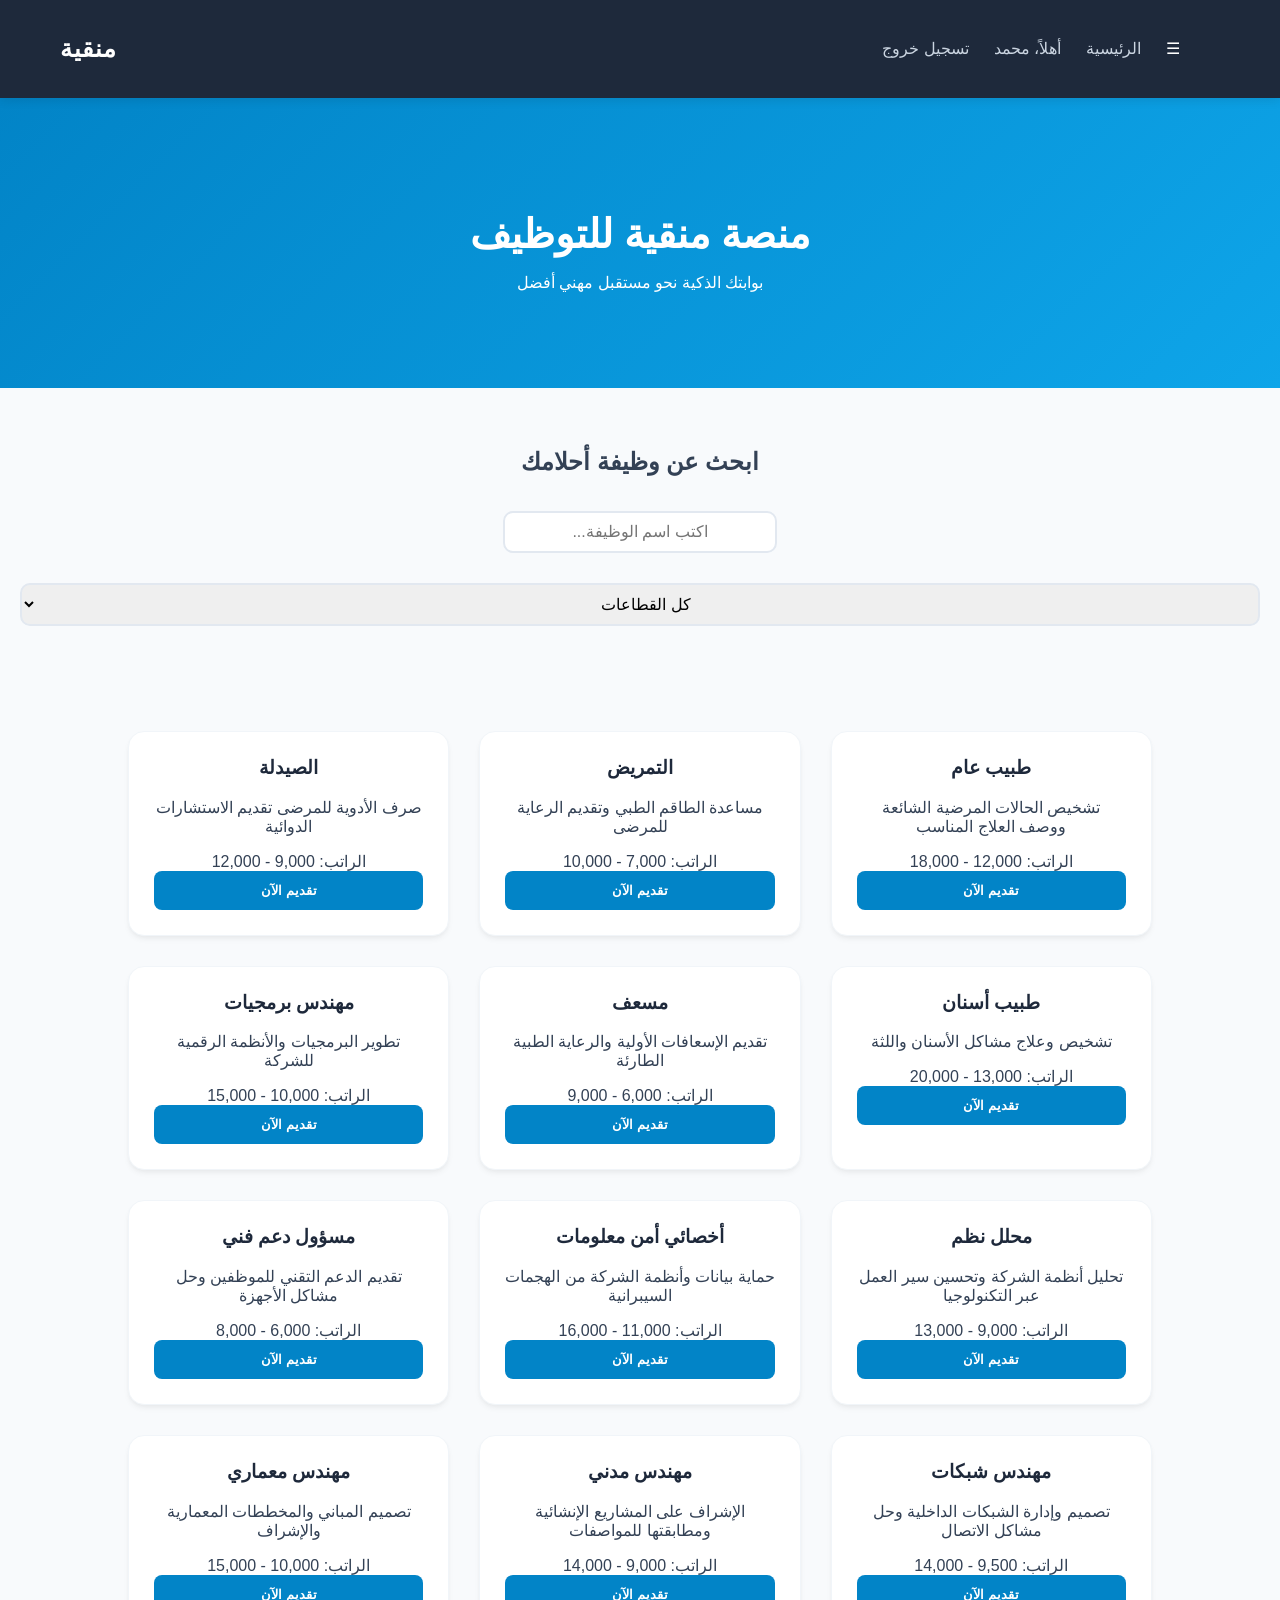
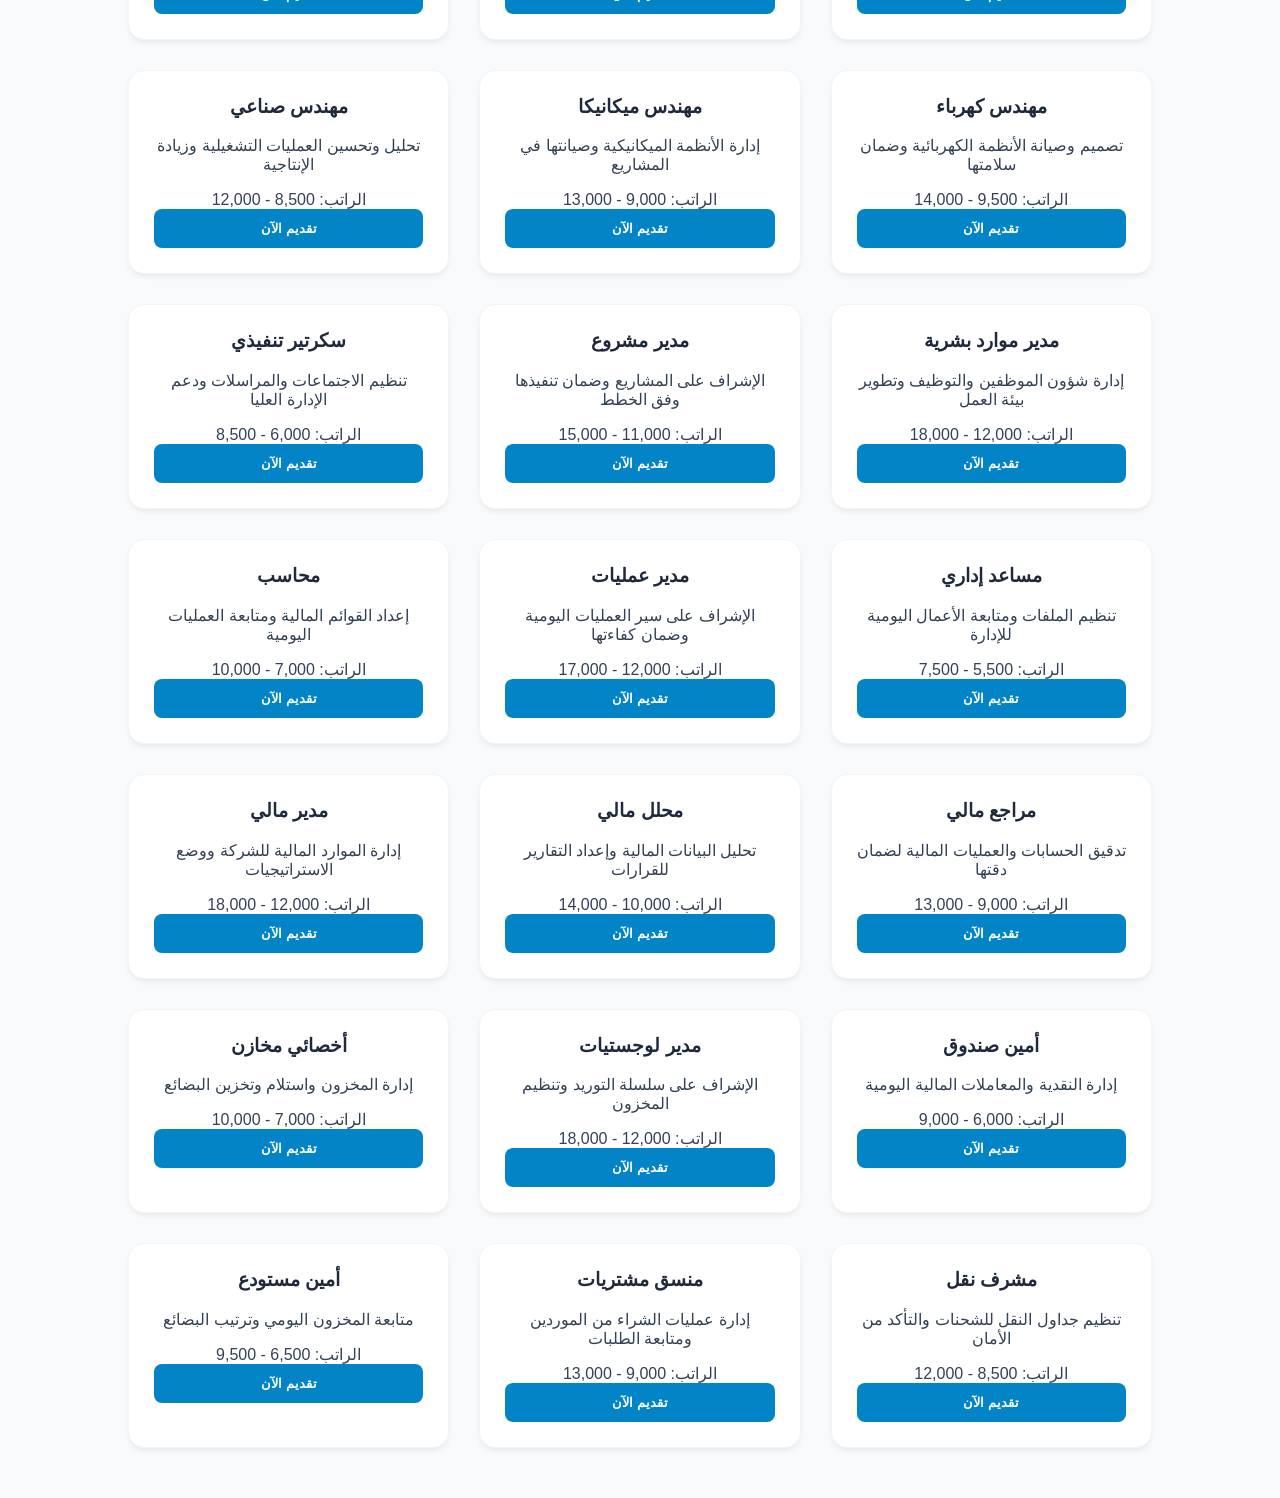
==== dashboard.html @ 789c924c "Add files via upload" ====
<!DOCTYPE html>
<html lang="ar" dir="rtl">

<head>
<meta charset="UTF-8">
<meta name="viewport" content="width=device-width, initial-scale=1.0">
<title>منقية | منصة التوظيف الذكية</title>
<link rel="stylesheet" href="style.css">
<link href="https://fonts.googleapis.com/css2?family=Cairo:wght@400;700&display=swap" rel="stylesheet">
</head>

<body class="jobs-page">

<div class="jobs-wrapper">
<header>
    <ul class="nav-links">
<div class="menu-btn" onclick="toggleMenu()">☰</div>
<li><a href="#" onclick="goHome(event)">الرئيسية</a></li>
<li><a href="#">أهلاً، محمد</a></li>
<li><a href="#" onclick="logout()">تسجيل خروج</a></li>
</ul>
<h2 class="logo">منقية</h2>
</header>

<div class="side-menu" id="sideMenu">
    <a href="#">حسابي</a>
    <a href="#">طلباتي</a>
    <a href="#">من نحن</a>
</div>

<section class="hero">
<h1>منصة منقية للتوظيف</h1>
<p>بوابتك الذكية نحو مستقبل مهني أفضل</p>
</section>

<section class="search-section" style="text-align: center; padding: 40px 20px;">
    <h2>ابحث عن وظيفة أحلامك</h2>
    <input type="text" placeholder="اكتب اسم الوظيفة..." id="searchInput" onkeyup="searchJobs()" style="padding:10px; width:250px;">
    
    <select id="jobFilter" onchange="filterJobs()" style="padding:10px;">
        <option value="all">كل القطاعات</option>
        <option value="medical">القطاع الصحي</option>
        <option value="tech">القطاع التقني</option>
        <option value="eng">القطاع الهندسي</option>
        <option value="admin">القطاع الإداري</option>
        <option value="finance">القطاع المالي</option>
        <option value="logistics">القطاع اللوجستي</option>
    </select>
</section>

<section class="jobs" id="jobsContainer">
        
    <div class="job" data-category="medical">
        <h3>طبيب عام</h3>
        <p>تشخيص الحالات المرضية الشائعة ووصف العلاج المناسب</p>
        <span class="salary">الراتب: 12,000 - 18,000</span>
        <div class="requirements-text" style="display:none;">المتطلبات: بكالوريوس طب عام، ترخيص مزاولة المهنة، خبرة 2+ سنوات.</div>
        <button onclick="openPopup('طبيب عام')">تقديم الآن</button>
    </div>

    <div class="job" data-category="medical">
        <h3>التمريض</h3>
        <p>مساعدة الطاقم الطبي وتقديم الرعاية للمرضى</p>
        <span class="salary">الراتب: 7,000 - 10,000</span>
        <button onclick="openPopup('التمريض')">تقديم الآن</button>
    </div>

    <div class="job" data-category="medical">
        <h3>الصيدلة</h3>
        <p>صرف الأدوية للمرضى تقديم الاستشارات الدوائية</p>
        <span class="salary">الراتب: 9,000 - 12,000</span>
        <button onclick="openPopup('الصيدلة')">تقديم الآن</button>
    </div>

    <div class="job" data-category="medical">
        <h3>طبيب أسنان</h3>
        <p>تشخيص وعلاج مشاكل الأسنان واللثة</p>
        <span class="salary">الراتب: 13,000 - 20,000</span>
        <button onclick="openPopup('طبيب أسنان')">تقديم الآن</button>
    </div>

    <div class="job" data-category="medical">
        <h3>مسعف</h3>
        <p>تقديم الإسعافات الأولية والرعاية الطبية الطارئة</p>
        <span class="salary">الراتب: 6,000 - 9,000</span>
        <button onclick="openPopup('مسعف')">تقديم الآن</button>
    </div>

    <div class="job" data-category="tech">
        <h3>مهندس برمجيات</h3>
        <p>تطوير البرمجيات والأنظمة الرقمية للشركة</p>
        <span class="salary">الراتب: 10,000 - 15,000</span>
        <button onclick="openPopup('مهندس برمجيات')">تقديم الآن</button>
    </div>

    <div class="job" data-category="tech">
        <h3>محلل نظم</h3>
        <p>تحليل أنظمة الشركة وتحسين سير العمل عبر التكنولوجيا</p>
        <span class="salary">الراتب: 9,000 - 13,000</span>
        <button onclick="openPopup('محلل نظم')">تقديم الآن</button>
    </div>

    <div class="job" data-category="tech">
        <h3>أخصائي أمن معلومات</h3>
        <p>حماية بيانات وأنظمة الشركة من الهجمات السيبرانية</p>
        <span class="salary">الراتب: 11,000 - 16,000</span>
        <button onclick="openPopup('أخصائي أمن معلومات')">تقديم الآن</button>
    </div>

    <div class="job" data-category="tech">
        <h3>مسؤول دعم فني</h3>
        <p>تقديم الدعم التقني للموظفين وحل مشاكل الأجهزة</p>
        <span class="salary">الراتب: 6,000 - 8,000</span>
        <button onclick="openPopup('مسؤول دعم فني')">تقديم الآن</button>
    </div>

    <div class="job" data-category="tech">
        <h3>مهندس شبكات</h3>
        <p>تصميم وإدارة الشبكات الداخلية وحل مشاكل الاتصال</p>
        <span class="salary">الراتب: 9,500 - 14,000</span>
        <button onclick="openPopup('مهندس شبكات')">تقديم الآن</button>
    </div>

    <div class="job" data-category="eng">
        <h3>مهندس مدني</h3>
        <p>الإشراف على المشاريع الإنشائية ومطابقتها للمواصفات</p>
        <span class="salary">الراتب: 9,000 - 14,000</span>
        <button onclick="openPopup('مهندس مدني')">تقديم الآن</button>
    </div>

    <div class="job" data-category="eng">
        <h3>مهندس معماري</h3>
        <p>تصميم المباني والمخططات المعمارية والإشراف</p>
        <span class="salary">الراتب: 10,000 - 15,000</span>
        <button onclick="openPopup('مهندس معماري')">تقديم الآن</button>
    </div>

    <div class="job" data-category="eng">
        <h3>مهندس كهرباء</h3>
        <p>تصميم وصيانة الأنظمة الكهربائية وضمان سلامتها</p>
        <span class="salary">الراتب: 9,500 - 14,000</span>
        <button onclick="openPopup('مهندس كهرباء')">تقديم الآن</button>
    </div>

    <div class="job" data-category="eng">
        <h3>مهندس ميكانيكا</h3>
        <p>إدارة الأنظمة الميكانيكية وصيانتها في المشاريع</p>
        <span class="salary">الراتب: 9,000 - 13,000</span>
        <button onclick="openPopup('مهندس ميكانيكا')">تقديم الآن</button>
    </div>

    <div class="job" data-category="eng">
        <h3>مهندس صناعي</h3>
        <p>تحليل وتحسين العمليات التشغيلية وزيادة الإنتاجية</p>
        <span class="salary">الراتب: 8,500 - 12,000</span>
        <button onclick="openPopup('مهندس صناعي')">تقديم الآن</button>
    </div>

    <div class="job" data-category="admin">
        <h3>مدير موارد بشرية</h3>
        <p>إدارة شؤون الموظفين والتوظيف وتطوير بيئة العمل</p>
        <span class="salary">الراتب: 12,000 - 18,000</span>
        <button onclick="openPopup('مدير موارد بشرية')">تقديم الآن</button>
    </div>

    <div class="job" data-category="admin">
        <h3>مدير مشروع</h3>
        <p>الإشراف على المشاريع وضمان تنفيذها وفق الخطط</p>
        <span class="salary">الراتب: 11,000 - 15,000</span>
        <button onclick="openPopup('مدير مشروع')">تقديم الآن</button>
    </div>

    <div class="job" data-category="admin">
        <h3>سكرتير تنفيذي</h3>
        <p>تنظيم الاجتماعات والمراسلات ودعم الإدارة العليا</p>
        <span class="salary">الراتب: 6,000 - 8,500</span>
        <button onclick="openPopup('سكرتير تنفيذي')">تقديم الآن</button>
    </div>

    <div class="job" data-category="admin">
        <h3>مساعد إداري</h3>
        <p>تنظيم الملفات ومتابعة الأعمال اليومية للإدارة</p>
        <span class="salary">الراتب: 5,500 - 7,500</span>
        <button onclick="openPopup('مساعد إداري')">تقديم الآن</button>
    </div>

    <div class="job" data-category="admin">
        <h3>مدير عمليات</h3>
        <p>الإشراف على سير العمليات اليومية وضمان كفاءتها</p>
        <span class="salary">الراتب: 12,000 - 17,000</span>
        <button onclick="openPopup('مدير عمليات')">تقديم الآن</button>
    </div>

    <div class="job" data-category="finance">
        <h3>محاسب</h3>
        <p>إعداد القوائم المالية ومتابعة العمليات اليومية</p>
        <span class="salary">الراتب: 7,000 - 10,000</span>
        <button onclick="openPopup('محاسب')">تقديم الآن</button>
    </div>

    <div class="job" data-category="finance">
        <h3>مراجع مالي</h3>
        <p>تدقيق الحسابات والعمليات المالية لضمان دقتها</p>
        <span class="salary">الراتب: 9,000 - 13,000</span>
        <button onclick="openPopup('مراجع مالي')">تقديم الآن</button>
    </div>

    <div class="job" data-category="finance">
        <h3>محلل مالي</h3>
        <p>تحليل البيانات المالية وإعداد التقارير للقرارات</p>
        <span class="salary">الراتب: 10,000 - 14,000</span>
        <button onclick="openPopup('محلل مالي')">تقديم الآن</button>
    </div>

    <div class="job" data-category="finance">
        <h3>مدير مالي</h3>
        <p>إدارة الموارد المالية للشركة ووضع الاستراتيجيات</p>
        <span class="salary">الراتب: 12,000 - 18,000</span>
        <button onclick="openPopup('مدير مالي')">تقديم الآن</button>
    </div>

    <div class="job" data-category="finance">
        <h3>أمين صندوق</h3>
        <p>إدارة النقدية والمعاملات المالية اليومية</p>
        <span class="salary">الراتب: 6,000 - 9,000</span>
        <button onclick="openPopup('أمين صندوق')">تقديم الآن</button>
    </div>

    <div class="job" data-category="logistics">
        <h3>مدير لوجستيات</h3>
        <p>الإشراف على سلسلة التوريد وتنظيم المخزون</p>
        <span class="salary">الراتب: 12,000 - 18,000</span>
        <button onclick="openPopup('مدير لوجستيات')">تقديم الآن</button>
    </div>

    <div class="job" data-category="logistics">
        <h3>أخصائي مخازن</h3>
        <p>إدارة المخزون واستلام وتخزين البضائع</p>
        <span class="salary">الراتب: 7,000 - 10,000</span>
        <button onclick="openPopup('أخصائي مخازن')">تقديم الآن</button>
    </div>

    <div class="job" data-category="logistics">
        <h3>مشرف نقل</h3>
        <p>تنظيم جداول النقل للشحنات والتأكد من الأمان</p>
        <span class="salary">الراتب: 8,500 - 12,000</span>
        <button onclick="openPopup('مشرف نقل')">تقديم الآن</button>
    </div>

    <div class="job" data-category="logistics">
        <h3>منسق مشتريات</h3>
        <p>إدارة عمليات الشراء من الموردين ومتابعة الطلبات</p>
        <span class="salary">الراتب: 9,000 - 13,000</span>
        <button onclick="openPopup('منسق مشتريات')">تقديم الآن</button>
    </div>

    <div class="job" data-category="logistics">
        <h3>أمين مستودع</h3>
        <p>متابعة المخزون اليومي وترتيب البضائع</p>
        <span class="salary">الراتب: 6,500 - 9,500</span>
        <button onclick="openPopup('أمين مستودع')">تقديم الآن</button>
    </div>
</section>

<div class="popup" id="matchPopup">
<div class="popup-box">
<h3>نتيجة التوافق</h3>
<div class="match" id="matchPercent">70%</div>
<div id="gapReport"></div>
<br>
<button onclick="closePopup()">إغلاق</button>
</div>
</div>

</div>

<script src="script.js"></script>
</body>
</html>
---- style.css ----
/* ================= عام ================= */
body {
    font-family: 'Segoe UI', Tahoma, Geneva, Verdana, sans-serif;
    margin: 0;
    direction: rtl;
    background: #f8fafc;
    color: #334155;
}

/* ================= الهيدر ================= */
header {
    background: #1e293b;
    color: white;
    display: flex;
    justify-content: space-between;
    align-items: center;
    padding: 15px 60px;
    box-shadow: 0 2px 10px rgba(0,0,0,0.1);
    position: sticky;
    top: 0;
    z-index: 100;
}

.logo {
    font-size: 24px;
    font-weight: bold;
    letter-spacing: 1px;
}

.nav-links {
    list-style: none;
    display: flex;
    gap: 25px;
}

.nav-links a {
    color: #cbd5e1;
    text-decoration: none;
    font-weight: 500;
    transition: 0.3s;
}

.nav-links a:hover {
    color: white;
}

/* ================= الهيرو ================= */
.hero {
    text-align: center;
    padding: 80px 20px;
    background: linear-gradient(135deg, #0284c7 0%, #0ea5e9 100%);
    color: white;
}

.hero h1 {
    font-size: 2.5rem;
    margin-bottom: 10px;
}

/* ================= SIDE MENU ================= */
.side-menu {
    position: fixed;
    top: 0;
    right: -260px;
    width: 260px;
    height: 100%;
    background: #1f2937;
    padding-top: 80px;
    display: flex;
    flex-direction: column;
    gap: 20px;
    transition: 0.3s;
    z-index: 1000;
}

.side-menu a {
    color: white;
    text-decoration: none;
    padding: 12px 20px;
}

.side-menu a:hover {
    background: #374151;
}

.side-menu.open {
    right: 0;
}

/* ================= الوظائف ================= */
.jobs {
    display: grid;
    grid-template-columns: repeat(auto-fit, minmax(280px, 1fr));
    gap: 30px;
    padding: 50px 10%;
    max-width: 1200px;
    margin: auto;
}

.job {
    background: white;
    padding: 25px;
    border-radius: 16px;
    box-shadow: 0 4px 6px -1px rgba(0,0,0,0.05), 0 2px 4px -1px rgba(0,0,0,0.03);
    border: 1px solid #f1f5f9;
    transition: all 0.3s ease;
    text-align: center;
}

.job:hover {
    transform: translateY(-8px);
    box-shadow: 0 20px 25px -5px rgba(0,0,0,0.1);
}

.job h3 {
    margin-top: 0;
    color: #1e293b;
}

/* ================= الأزرار ================= */
button {
    background: #0284c7;
    border: none;
    color: white;
    padding: 12px 24px;
    border-radius: 8px;
    cursor: pointer;
    font-weight: 600;
    transition: 0.2s;
    width: 100%;
}

button:hover {
    background: #0369a1;
    box-shadow: 0 4px 12px rgba(2, 132, 199, 0.3);
}

/* ================= النوافذ المنبثقة ================= */
.popup {
    position: fixed;
    top: 0; left: 0;
    width: 100%; height: 100%;
    background: rgba(15, 23, 42, 0.7);
    display: none;
    justify-content: center;
    align-items: center;
    z-index: 1000;
    backdrop-filter: blur(4px);
}

.popup-box {
    background: white;
    padding: 40px;
    border-radius: 20px;
    width: 100%;
    max-width: 400px;
    text-align: center;
    position: relative;
    box-shadow: 0 25px 50px -12px rgba(0,0,0,0.25);
    animation: slideIn 0.3s ease-out;
}

@keyframes slideIn {
    from { transform: translateY(20px); opacity: 0; }
    to { transform: translateY(0); opacity: 1; }
}

/* ================= المدخلات ================= */
input, select {
    width: 100%;
    padding: 14px;
    margin: 15px 0;
    border-radius: 10px;
    border: 2px solid #e2e8f0;
    font-size: 16px;
    transition: 0.3s;
    outline: none;
    text-align: center;
}

input:focus, select:focus {
    border-color: #0284c7;
    box-shadow: 0 0 0 4px rgba(2, 132, 199, 0.1);
}

/* ================= عرض البيانات ================= */
.info-display {
    background: #f1f5f9;
    padding: 15px;
    border-radius: 12px;
    margin: 20px 0;
    text-align: right;
    border-right: 5px solid #0284c7;
}

.info-display p {
    margin: 8px 0;
    font-size: 14px;
}

/* ================= نصوص الخطأ ================= */
.error-text {
    color: #dc2626;
    font-size: 13px;
    margin-bottom: 10px;
}

/* ================= زر الإغلاق ================= */
.close-btn {
    position: absolute;
    top: 15px;
    left: 15px;
    cursor: pointer;
    font-size: 22px;
    color: #94a3b8;
}

.close-btn:hover {
    color: #1e293b;
}

/* ================= صفحة تسجيل الدخول ================= */
.login-page {
    display: flex;
    justify-content: center;
    align-items: center;
    min-height: 100vh;
    background: #f1f5f9;
}

.login-section {
    width: 100%;
    max-width: 400px;
    padding: 40px 30px;
    background: white;
    border-radius: 20px;
    box-shadow: 0 20px 40px rgba(0,0,0,0.1);
}

.login-form h2.form-title {
    text-align: center;
    margin-bottom: 20px;
    font-size: 24px;
    color: #1e293b;
}

.login-form label {
    font-weight: 500;
    font-size: 14px;
    display: block;
    margin-top: 10px;
    text-align: right;
}

.login-form .hidden {
    display: none;
}

.login-form button {
    margin-top: 20px;
}

/* ================= صفحة تقرير التوافق ================= */
.match-section {
    margin: 30px auto;
    max-width: 600px;
    text-align: center;
}

.match-bar-container {
    width: 100%;
    background: #e2e8f0;
    border-radius: 10px;
    height: 30px;
    margin: 15px 0;
    overflow: hidden;
}

.match-bar {
    height: 100%;
    width: 0%;
    background: #0284c7;
    border-radius: 10px;
    transition: width 0.5s ease;
}

.percentage-label {
    font-weight: bold;
    margin-bottom: 20px;
}

.gap-section, .recommend-section {
    max-width: 600px;
    margin: 20px auto;
    background: white;
    padding: 20px;
    border-radius: 16px;
    box-shadow: 0 4px 6px -1px rgba(0,0,0,0.05);
}

.gap-list, .recommend-list {
    list-style: inside disc;
    padding-left: 0;
}

.final-apply-btn {
    display: block;
    margin: 30px auto;
    max-width: 200px;
    font-size: 16px;
}
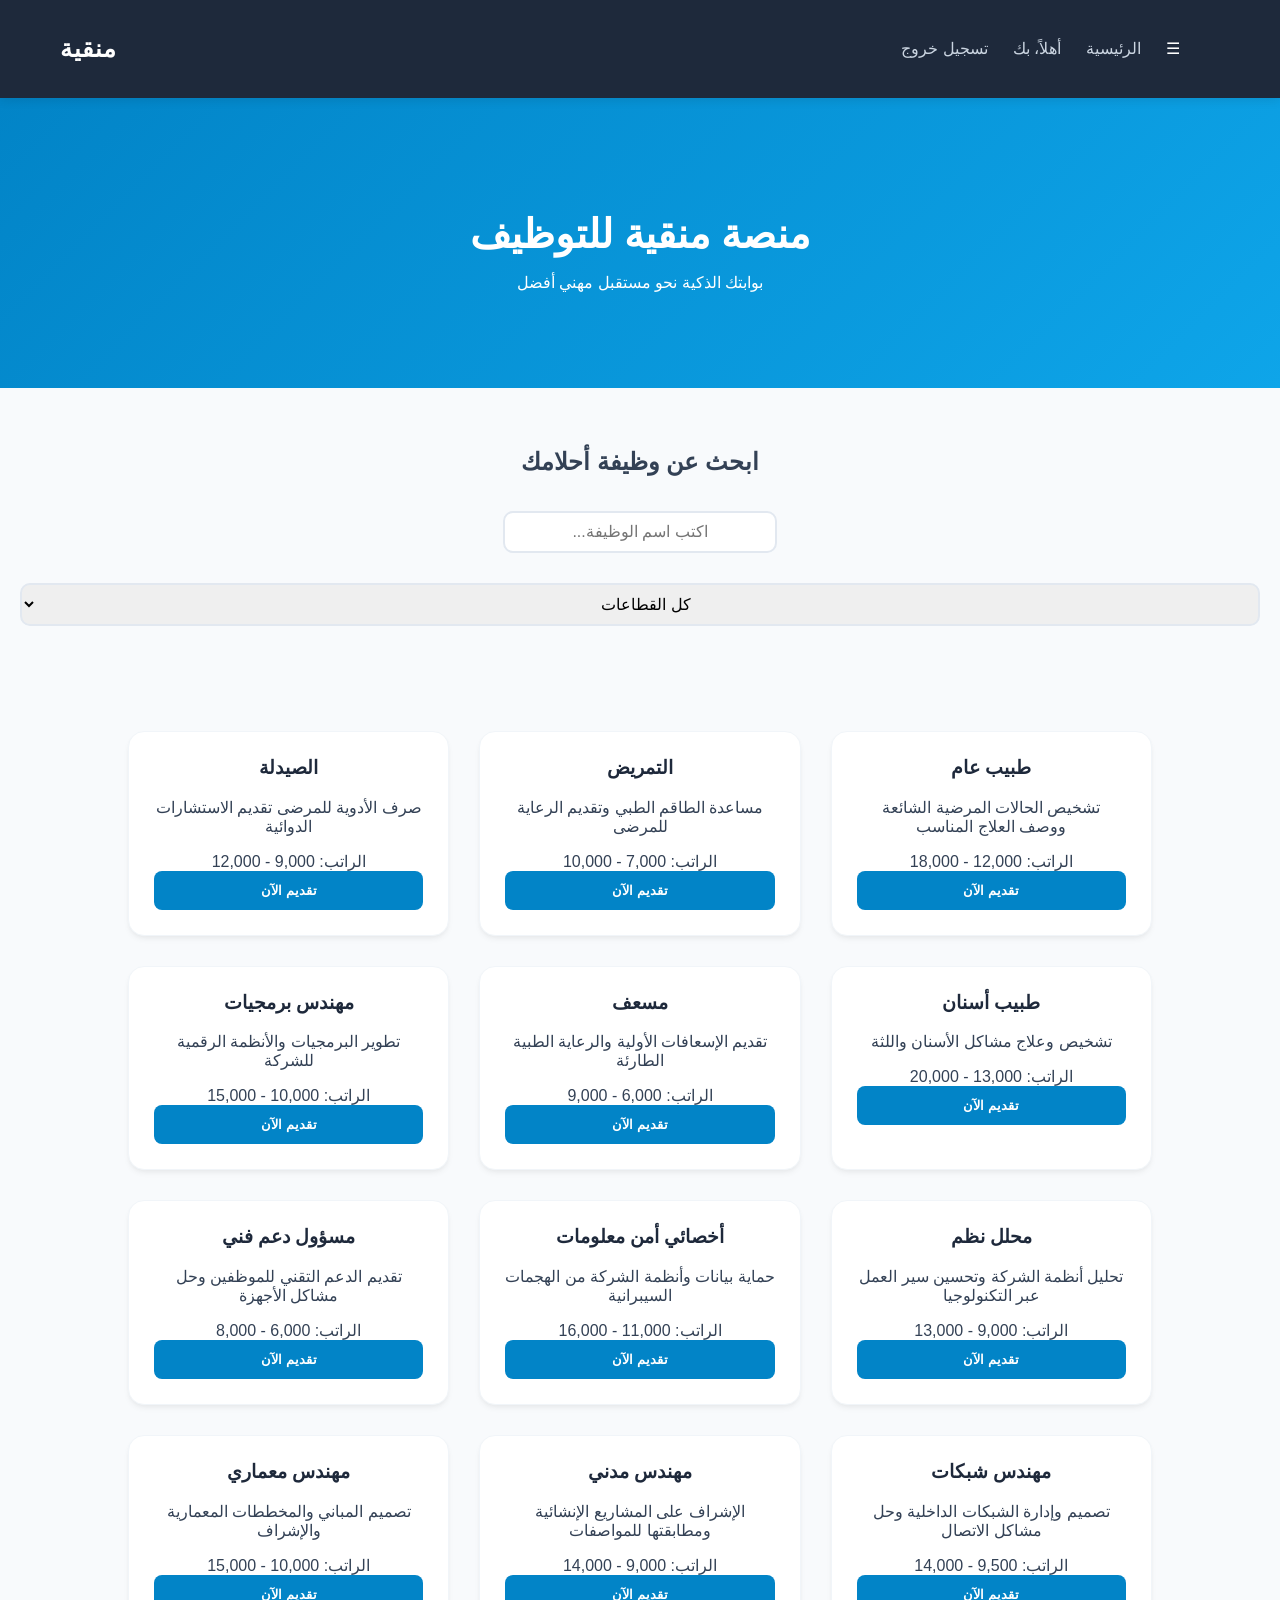
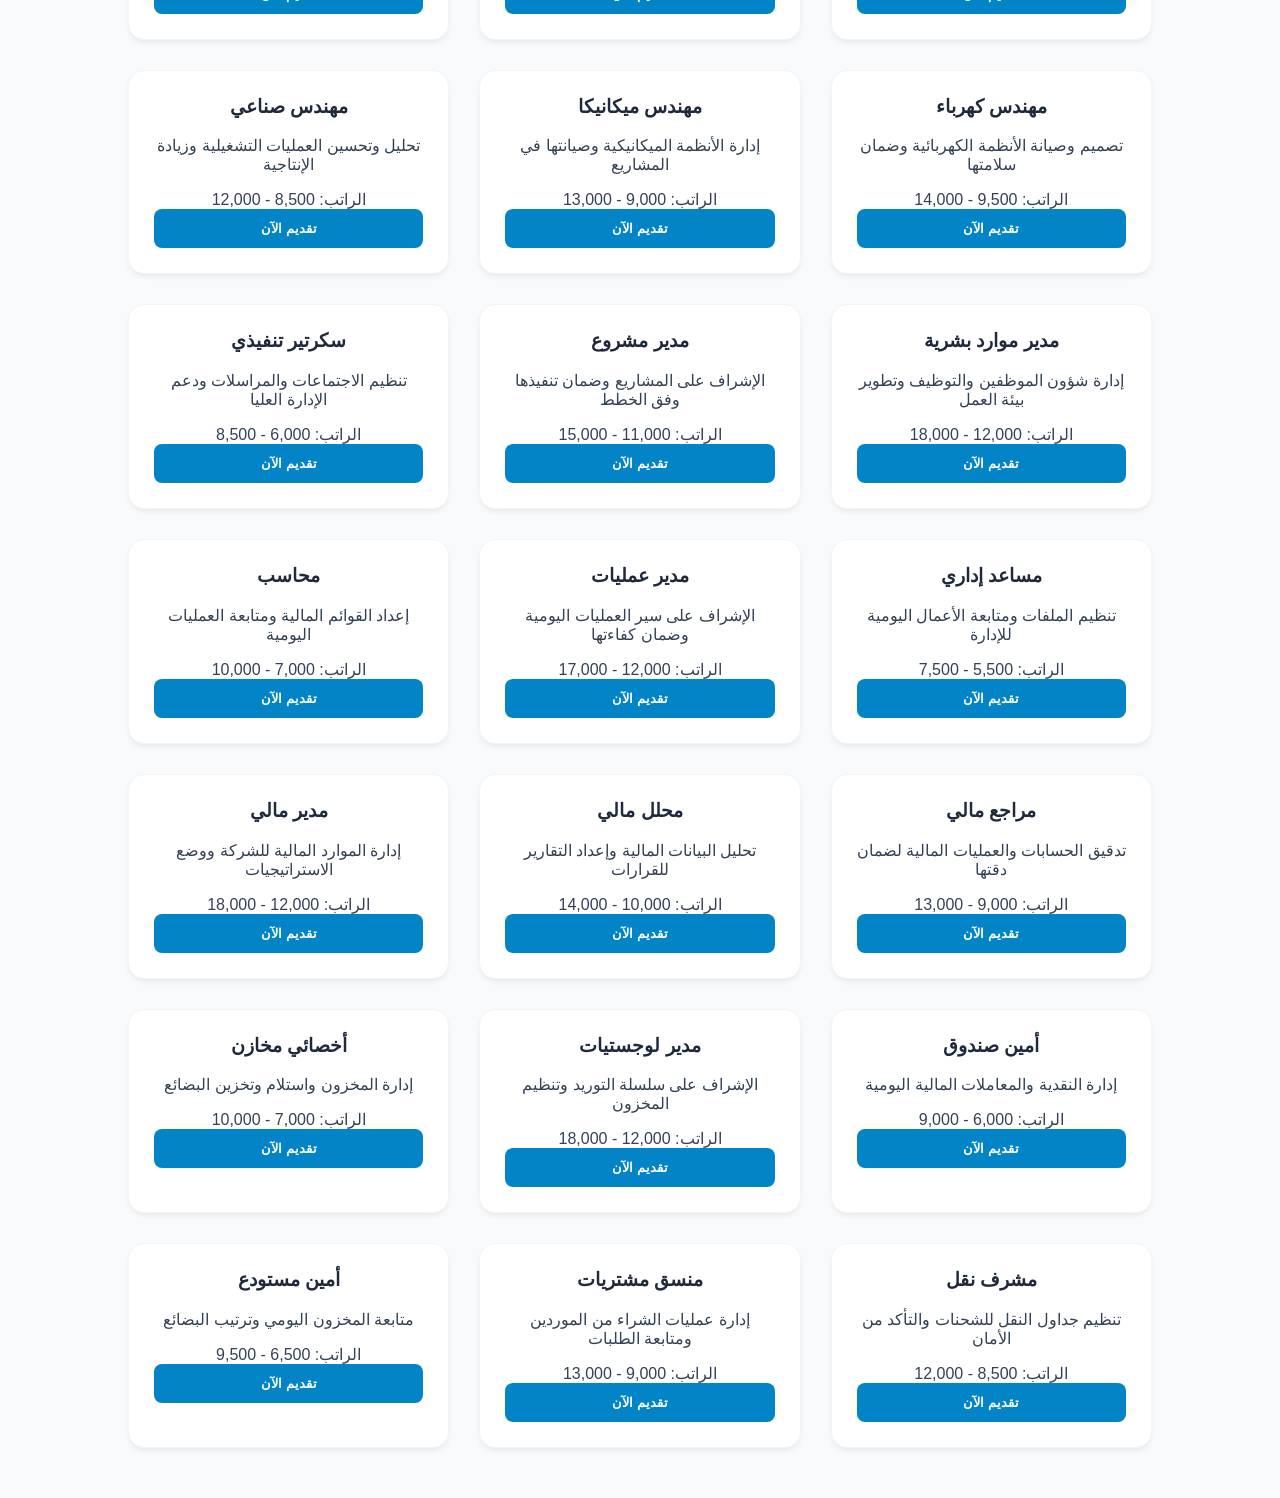
==== commit 50d30864: "Add files via upload" ====
--- a/dashboard.html
+++ b/dashboard.html
@@ -16,7 +16,8 @@
     <ul class="nav-links">
 <div class="menu-btn" onclick="toggleMenu()">☰</div>
 <li><a href="#" onclick="goHome(event)">الرئيسية</a></li>
-<li><a href="#">أهلاً، محمد</a></li>
+
+<a href="#" id="welcomeUser">أهلاً، بك</a>
 <li><a href="#" onclick="logout()">تسجيل خروج</a></li>
 </ul>
 <h2 class="logo">منقية</h2>
@@ -268,6 +269,7 @@
 <div class="match" id="matchPercent">70%</div>
 <div id="gapReport"></div>
 <br>
+
 <button onclick="closePopup()">إغلاق</button>
 </div>
 </div>
